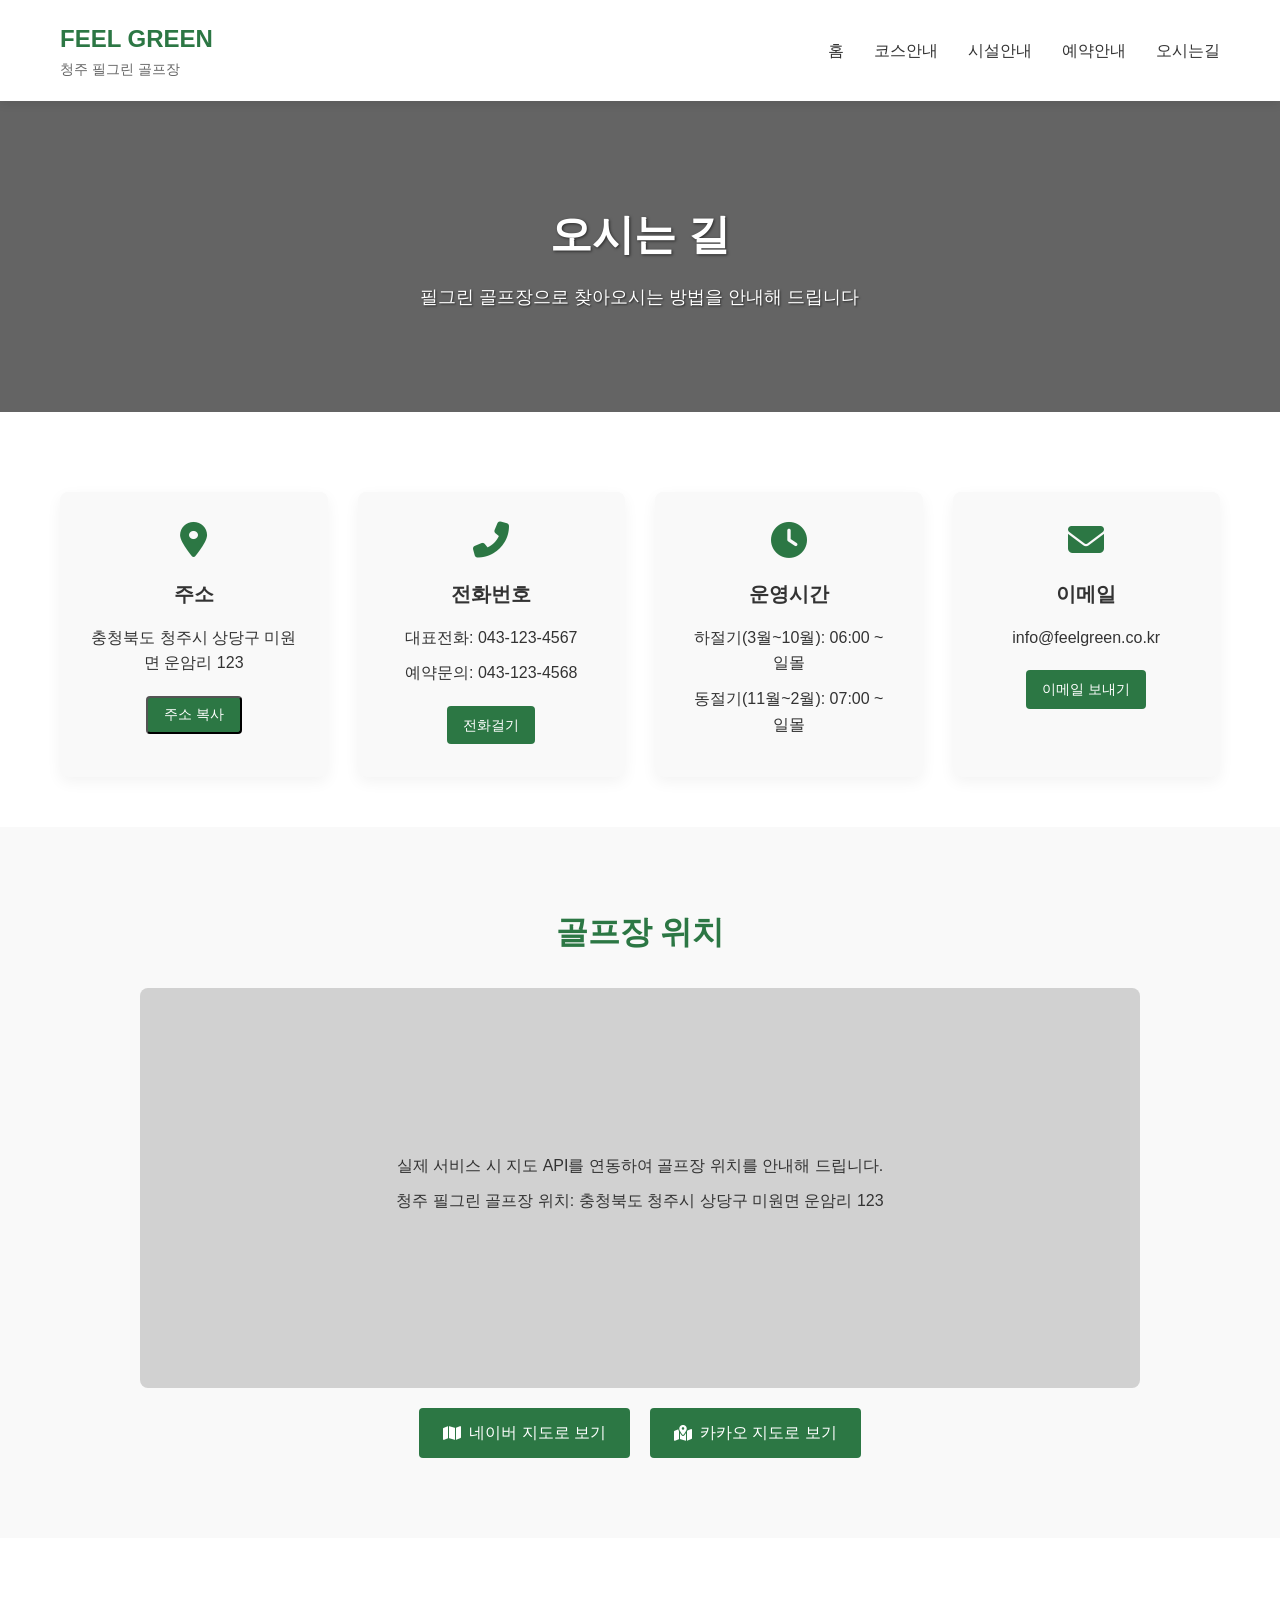
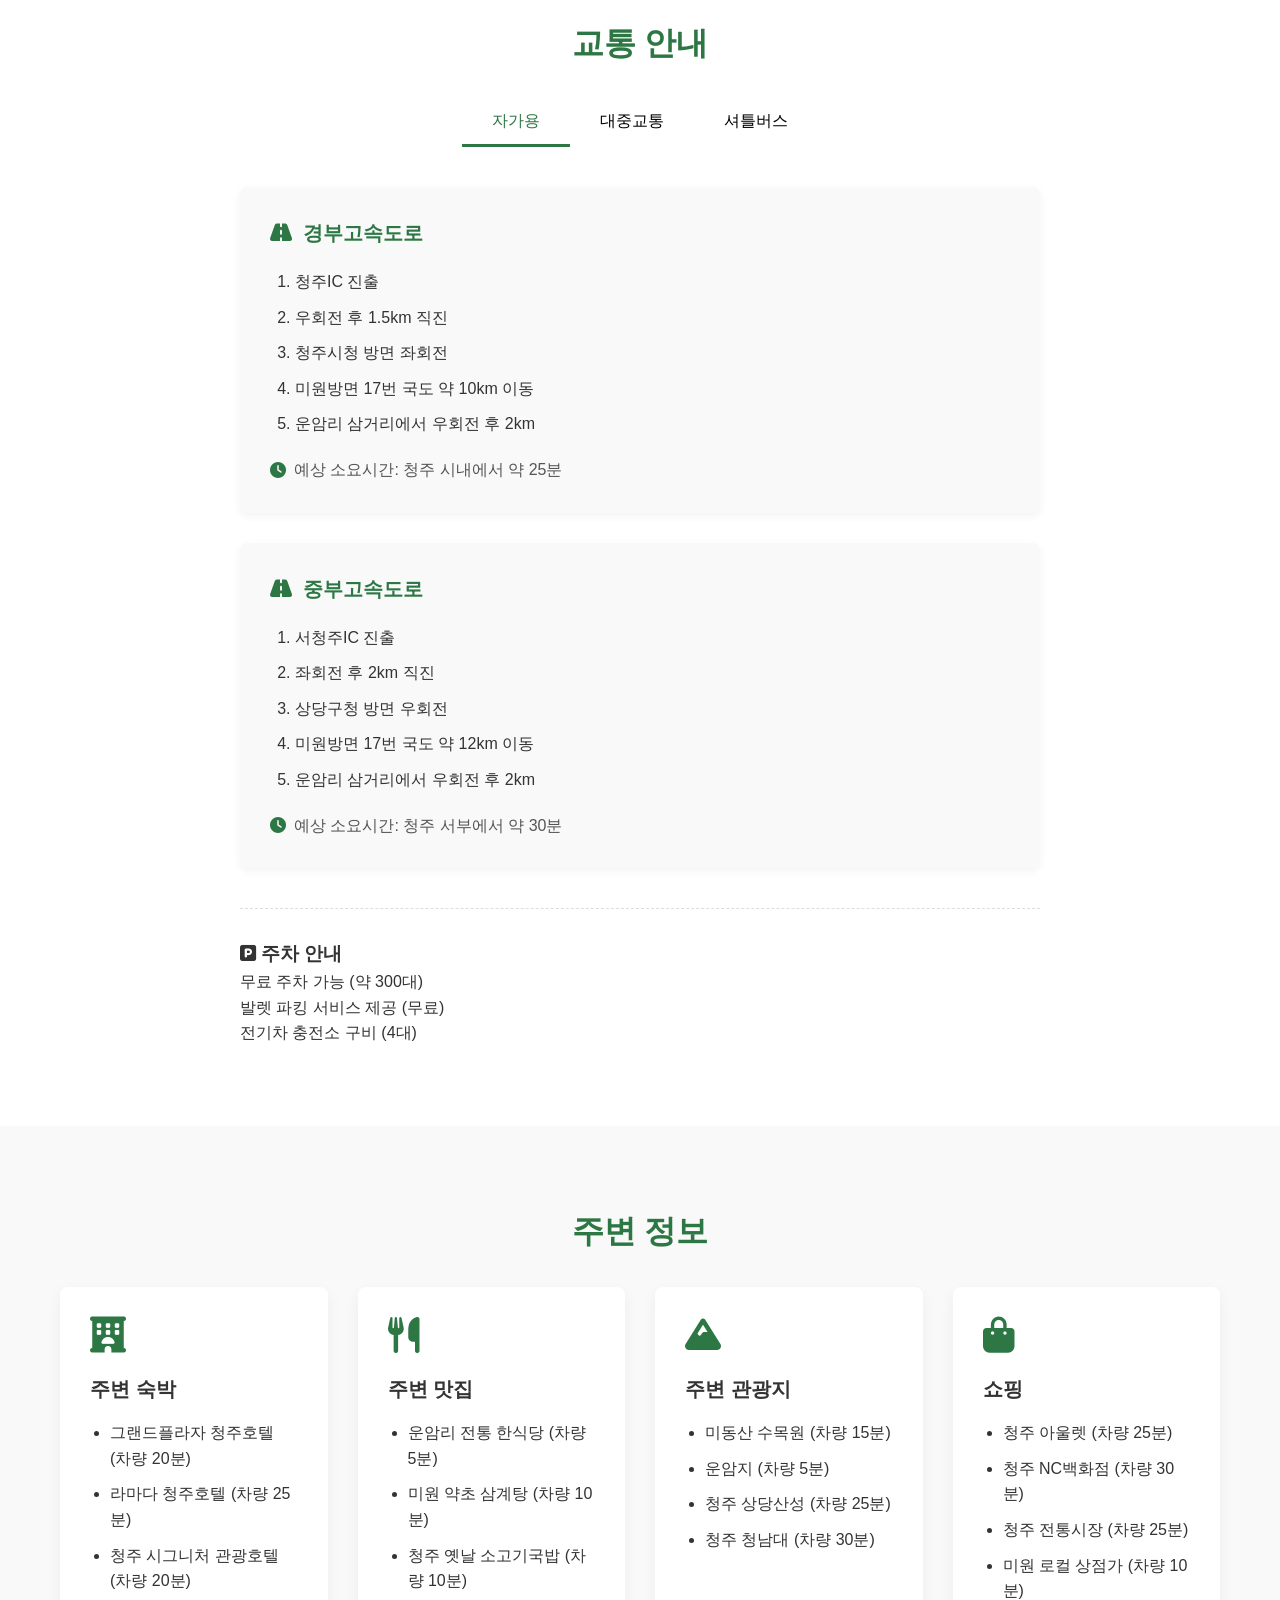
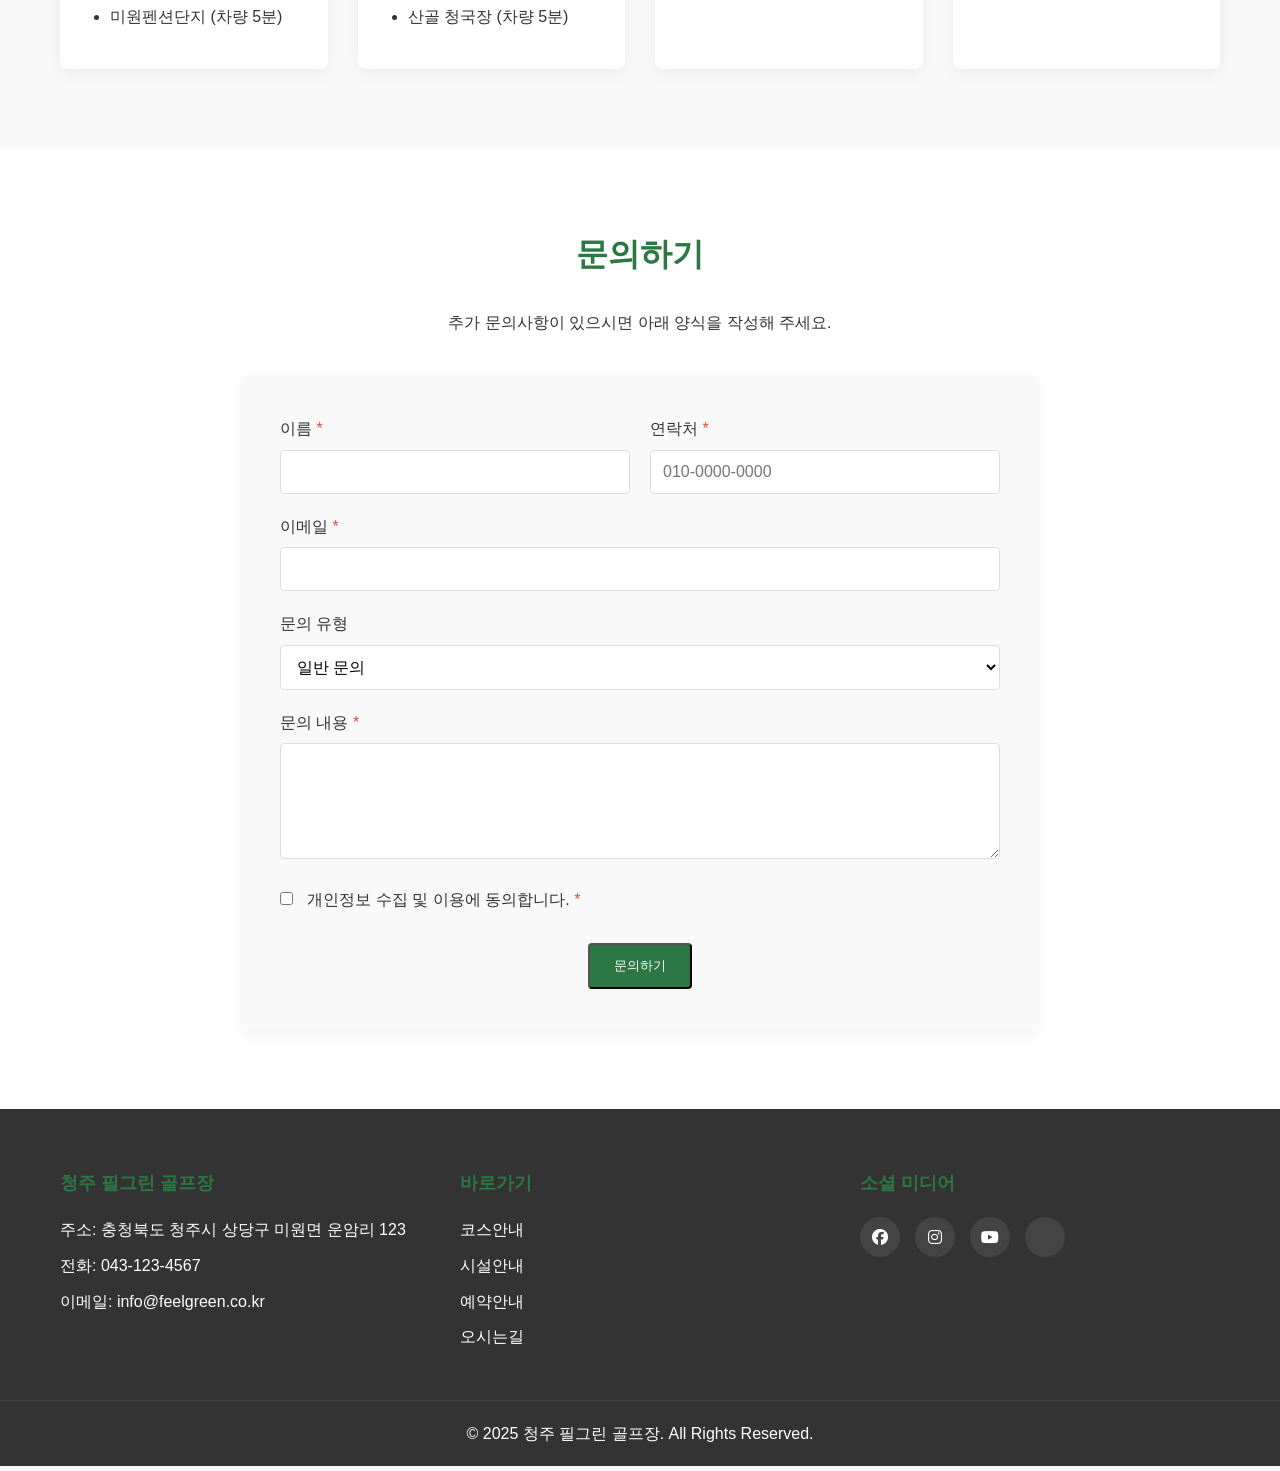
==== contact.html @ 8d5fa686 "파일명 수정" ====
<!DOCTYPE html>
<html lang="ko">
<head>
    <meta charset="UTF-8">
    <meta name="viewport" content="width=device-width, initial-scale=1.0">
    <title>오시는길 - 청주 필그린(FEEL GREEN) 골프장</title>
    <link rel="stylesheet" href="css/style.css">
    <link rel="stylesheet" href="css/contact.css">
    <link rel="stylesheet" href="https://cdnjs.cloudflare.com/ajax/libs/font-awesome/6.4.0/css/all.min.css">
</head>
<body>
    <header>
        <div class="header-container">
            <div class="logo">
                <h1>FEEL GREEN</h1>
                <p>청주 필그린 골프장</p>
            </div>
            <nav>
                <ul>
                    <li><a href="index.html">홈</a></li>
                    <li><a href="course.html">코스안내</a></li>
                    <li><a href="facilities.html">시설안내</a></li>
                    <li><a href="reservation.html">예약안내</a></li>
                    <li><a href="contact.html">오시는길</a></li>
                </ul>
            </nav>
        </div>
    </header>

    <section class="page-header">
        <div class="page-header-content">
            <h1>오시는 길</h1>
            <p>필그린 골프장으로 찾아오시는 방법을 안내해 드립니다</p>
        </div>
    </section>

    <section class="contact-info">
        <div class="container">
            <div class="info-cards">
                <div class="info-card">
                    <i class="fas fa-map-marker-alt"></i>
                    <h3>주소</h3>
                    <p>충청북도 청주시 상당구 미원면 운암리 123</p>
                    <button class="btn btn-sm copy-btn" data-text="충청북도 청주시 상당구 미원면 운암리 123">주소 복사</button>
                </div>
                <div class="info-card">
                    <i class="fas fa-phone-alt"></i>
                    <h3>전화번호</h3>
                    <p>대표전화: 043-123-4567</p>
                    <p>예약문의: 043-123-4568</p>
                    <a href="tel:043-123-4567" class="btn btn-sm">전화걸기</a>
                </div>
                <div class="info-card">
                    <i class="fas fa-clock"></i>
                    <h3>운영시간</h3>
                    <p>하절기(3월~10월): 06:00 ~ 일몰</p>
                    <p>동절기(11월~2월): 07:00 ~ 일몰</p>
                </div>
                <div class="info-card">
                    <i class="fas fa-envelope"></i>
                    <h3>이메일</h3>
                    <p>info@feelgreen.co.kr</p>
                    <a href="mailto:info@feelgreen.co.kr" class="btn btn-sm">이메일 보내기</a>
                </div>
            </div>
        </div>
    </section>

    <section class="map-section">
        <div class="container">
            <h2>골프장 위치</h2>
            <div class="map-container">
                <!-- 실제 서비스 시 네이버 또는 카카오 지도 API를 이용한 지도 삽입 -->
                <div id="map" class="map-placeholder">
                    <div class="map-overlay">
                        <p>실제 서비스 시 지도 API를 연동하여 골프장 위치를 안내해 드립니다.</p>
                        <p>청주 필그린 골프장 위치: 충청북도 청주시 상당구 미원면 운암리 123</p>
                    </div>
                </div>
                <div class="map-buttons">
                    <a href="https://map.naver.com" target="_blank" class="btn map-btn"><i class="fas fa-map"></i> 네이버 지도로 보기</a>
                    <a href="https://map.kakao.com" target="_blank" class="btn map-btn"><i class="fas fa-map-marked-alt"></i> 카카오 지도로 보기</a>
                </div>
            </div>
        </div>
    </section>

    <section class="directions">
        <div class="container">
            <h2>교통 안내</h2>
            
            <div class="direction-tabs">
                <button class="tab-btn active" data-tab="car">자가용</button>
                <button class="tab-btn" data-tab="public">대중교통</button>
                <button class="tab-btn" data-tab="shuttle">셔틀버스</button>
            </div>
            
            <div class="tab-content active" id="car-content">
                <div class="direction-ways">
                    <div class="way">
                        <h3><i class="fas fa-road"></i> 경부고속도로</h3>
                        <ol>
                            <li>청주IC 진출</li>
                            <li>우회전 후 1.5km 직진</li>
                            <li>청주시청 방면 좌회전</li>
                            <li>미원방면 17번 국도 약 10km 이동</li>
                            <li>운암리 삼거리에서 우회전 후 2km</li>
                        </ol>
                        <p class="driving-time"><i class="fas fa-clock"></i> 예상 소요시간: 청주 시내에서 약 25분</p>
                    </div>
                    
                    <div class="way">
                        <h3><i class="fas fa-road"></i> 중부고속도로</h3>
                        <ol>
                            <li>서청주IC 진출</li>
                            <li>좌회전 후 2km 직진</li>
                            <li>상당구청 방면 우회전</li>
                            <li>미원방면 17번 국도 약 12km 이동</li>
                            <li>운암리 삼거리에서 우회전 후 2km</li>
                        </ol>
                        <p class="driving-time"><i class="fas fa-clock"></i> 예상 소요시간: 청주 서부에서 약 30분</p>
                    </div>
                    
                    <div class="parking-info">
                        <h3><i class="fas fa-parking"></i> 주차 안내</h3>
                        <ul>
                            <li>무료 주차 가능 (약 300대)</li>
                            <li>발렛 파킹 서비스 제공 (무료)</li>
                            <li>전기차 충전소 구비 (4대)</li>
                        </ul>
                    </div>
                </div>
            </div>
            
            <div class="tab-content" id="public-content">
                <div class="direction-ways">
                    <div class="way">
                        <h3><i class="fas fa-bus"></i> 버스 이용</h3>
                        <ul>
                            <li>청주시외버스터미널에서 미원행 버스 탑승 (105번, 106번)</li>
                            <li>운암리 정류장 하차 (약 40분 소요)</li>
                            <li>골프장까지 도보 약 15분 또는 택시 이용</li>
                        </ul>
                        <p>버스 운행시간: 오전 6시 ~ 오후 8시 (배차간격 약 30분)</p>
                    </div>
                    
                    <div class="way">
                        <h3><i class="fas fa-taxi"></i> 택시 이용</h3>
                        <ul>
                            <li>청주 시내에서 택시 이용 시 약 25분 소요</li>
                            <li>요금: 약 20,000원 ~ 25,000원</li>
                        </ul>
                        <p>콜택시 예약: 043-300-3000</p>
                    </div>
                </div>
            </div>
            
            <div class="tab-content" id="shuttle-content">
                <div class="direction-ways">
                    <div class="way">
                        <h3><i class="fas fa-shuttle-van"></i> 셔틀버스 안내</h3>
                        <p>필그린 골프장은 고객 편의를 위해 무료 셔틀버스를 운행하고 있습니다.</p>
                        
                        <div class="shuttle-route">
                            <h4>운행 노선</h4>
                            <p>청주시외버스터미널 → 청주고속버스터미널 → 청주시청 → 필그린 골프장</p>
                        </div>
                        
                        <div class="shuttle-time">
                            <h4>운행 시간</h4>
                            <table class="shuttle-table">
                                <thead>
                                    <tr>
                                        <th>구분</th>
                                        <th>1회</th>
                                        <th>2회</th>
                                        <th>3회</th>
                                    </tr>
                                </thead>
                                <tbody>
                                    <tr>
                                        <td>터미널 출발</td>
                                        <td>06:30</td>
                                        <td>08:30</td>
                                        <td>12:30</td>
                                    </tr>
                                    <tr>
                                        <td>골프장 도착</td>
                                        <td>07:10</td>
                                        <td>09:10</td>
                                        <td>13:10</td>
                                    </tr>
                                    <tr>
                                        <td>골프장 출발</td>
                                        <td>13:30</td>
                                        <td>16:30</td>
                                        <td>19:30</td>
                                    </tr>
                                    <tr>
                                        <td>터미널 도착</td>
                                        <td>14:10</td>
                                        <td>17:10</td>
                                        <td>20:10</td>
                                    </tr>
                                </tbody>
                            </table>
                        </div>
                        
                        <div class="shuttle-notes">
                            <h4>이용 안내</h4>
                            <ul>
                                <li>셔틀버스는 예약자에 한해 무료로 이용 가능합니다.</li>
                                <li>버스 이용 희망 시 예약 전날까지 전화로 예약해 주세요. (043-123-4567)</li>
                                <li>인원이 많을 경우 예약 순으로 탑승이 제한될 수 있습니다.</li>
                                <li>기상 상황에 따라 셔틀버스 운행이 변경될 수 있습니다.</li>
                            </ul>
                        </div>
                    </div>
                </div>
            </div>
        </div>
    </section>

    <section class="nearby-info">
        <div class="container">
            <h2>주변 정보</h2>
            
            <div class="nearby-grid">
                <div class="nearby-item">
                    <i class="fas fa-hotel"></i>
                    <h3>주변 숙박</h3>
                    <ul>
                        <li>그랜드플라자 청주호텔 (차량 20분)</li>
                        <li>라마다 청주호텔 (차량 25분)</li>
                        <li>청주 시그니처 관광호텔 (차량 20분)</li>
                        <li>미원펜션단지 (차량 5분)</li>
                    </ul>
                </div>
                <div class="nearby-item">
                    <i class="fas fa-utensils"></i>
                    <h3>주변 맛집</h3>
                    <ul>
                        <li>운암리 전통 한식당 (차량 5분)</li>
                        <li>미원 약초 삼계탕 (차량 10분)</li>
                        <li>청주 옛날 소고기국밥 (차량 10분)</li>
                        <li>산골 청국장 (차량 5분)</li>
                    </ul>
                </div>
                <div class="nearby-item">
                    <i class="fas fa-mountain"></i>
                    <h3>주변 관광지</h3>
                    <ul>
                        <li>미동산 수목원 (차량 15분)</li>
                        <li>운암지 (차량 5분)</li>
                        <li>청주 상당산성 (차량 25분)</li>
                        <li>청주 청남대 (차량 30분)</li>
                    </ul>
                </div>
                <div class="nearby-item">
                    <i class="fas fa-shopping-bag"></i>
                    <h3>쇼핑</h3>
                    <ul>
                        <li>청주 아울렛 (차량 25분)</li>
                        <li>청주 NC백화점 (차량 30분)</li>
                        <li>청주 전통시장 (차량 25분)</li>
                        <li>미원 로컬 상점가 (차량 10분)</li>
                    </ul>
                </div>
            </div>
        </div>
    </section>

    <section class="contact-form-section">
        <div class="container">
            <h2>문의하기</h2>
            <p>추가 문의사항이 있으시면 아래 양식을 작성해 주세요.</p>
            
            <form id="contact-form" class="contact-form">
                <div class="form-row">
                    <div class="form-group">
                        <label for="name">이름 <span class="required">*</span></label>
                        <input type="text" id="name" name="name" required>
                    </div>
                    
                    <div class="form-group">
                        <label for="phone">연락처 <span class="required">*</span></label>
                        <input type="tel" id="phone" name="phone" placeholder="010-0000-0000" required>
                    </div>
                </div>
                
                <div class="form-group">
                    <label for="email">이메일 <span class="required">*</span></label>
                    <input type="email" id="email" name="email" required>
                </div>
                
                <div class="form-group">
                    <label for="subject">문의 유형</label>
                    <select id="subject" name="subject">
                        <option value="general">일반 문의</option>
                        <option value="reservation">예약 문의</option>
                        <option value="direction">오시는 길 문의</option>
                        <option value="shuttle">셔틀버스 문의</option>
                        <option value="other">기타</option>
                    </select>
                </div>
                
                <div class="form-group">
                    <label for="message">문의 내용 <span class="required">*</span></label>
                    <textarea id="message" name="message" rows="5" required></textarea>
                </div>
                
                <div class="form-group">
                    <label class="checkbox-label">
                        <input type="checkbox" id="agree" name="agree" required>
                        <span>개인정보 수집 및 이용에 동의합니다. <span class="required">*</span></span>
                    </label>
                </div>
                
                <div class="form-button">
                    <button type="submit" class="btn">문의하기</button>
                </div>
            </form>
        </div>
    </section>

    <footer>
        <div class="footer-container">
            <div class="footer-info">
                <h3>청주 필그린 골프장</h3>
                <p>주소: 충청북도 청주시 상당구 미원면 운암리 123</p>
                <p>전화: 043-123-4567</p>
                <p>이메일: info@feelgreen.co.kr</p>
            </div>
            <div class="footer-links">
                <h3>바로가기</h3>
                <ul>
                    <li><a href="course.html">코스안내</a></li>
                    <li><a href="facilities.html">시설안내</a></li>
                    <li><a href="reservation.html">예약안내</a></li>
                    <li><a href="contact.html">오시는길</a></li>
                </ul>
            </div>
            <div class="footer-social">
                <h3>소셜 미디어</h3>
                <div class="social-icons">
                    <a href="#"><i class="fab fa-facebook"></i></a>
                    <a href="#"><i class="fab fa-instagram"></i></a>
                    <a href="#"><i class="fab fa-youtube"></i></a>
                    <a href="#"><i class="fab fa-kakao"></i></a>
                </div>
            </div>
        </div>
        <div class="footer-bottom">
            <p>&copy; 2025 청주 필그린 골프장. All Rights Reserved.</p>
        </div>
    </footer>

    <script src="js/script.js"></script>
    <script src="js/contact.js"></script>
</body>
</html>
---- css/style.css ----
/* 기본 스타일 리셋 */
* {
    margin: 0;
    padding: 0;
    box-sizing: border-box;
}

body {
    font-family: 'Noto Sans KR', Arial, sans-serif;
    line-height: 1.6;
    color: #333;
    background-color: #f9f9f9;
}

a {
    text-decoration: none;
    color: inherit;
}

ul {
    list-style: none;
}

img {
    max-width: 100%;
    height: auto;
}

/* 공통 컨테이너 스타일 */
.header-container, 
.footer-container,
.hero-content,
.features,
.about,
.cta {
    max-width: 1200px;
    margin: 0 auto;
    padding: 0 20px;
}

section {
    padding: 80px 0;
}

/* 버튼 스타일 */
.btn {
    display: inline-block;
    background-color: #2c7744;
    color: white;
    padding: 12px 24px;
    border-radius: 4px;
    font-weight: 500;
    transition: background-color 0.3s ease;
}

.btn:hover {
    background-color: #1e5e30;
}

.btn-outline {
    background-color: transparent;
    border: 2px solid #2c7744;
    color: #2c7744;
}

.btn-outline:hover {
    background-color: #2c7744;
    color: white;
}

/* 헤더 스타일 */
header {
    background-color: white;
    box-shadow: 0 2px 10px rgba(0, 0, 0, 0.1);
    position: sticky;
    top: 0;
    z-index: 1000;
}

.header-container {
    display: flex;
    justify-content: space-between;
    align-items: center;
    padding: 20px;
}

.logo h1 {
    color: #2c7744;
    font-size: 24px;
    font-weight: 700;
}

.logo p {
    font-size: 14px;
    color: #666;
}

nav ul {
    display: flex;
}

nav ul li {
    margin-left: 30px;
}

nav ul li a {
    font-weight: 500;
    transition: color 0.3s ease;
}

nav ul li a:hover {
    color: #2c7744;
}

/* 히어로 섹션 */
.hero {
    background: linear-gradient(rgba(0, 0, 0, 0.5), rgba(0, 0, 0, 0.5)), url('../images/hero.jpg');
    background-size: cover;
    background-position: center;
    color: white;
    text-align: center;
    padding: 150px 0;
}

.hero-content {
    max-width: 800px;
}

.hero h2 {
    font-size: 42px;
    margin-bottom: 20px;
    text-shadow: 1px 1px 3px rgba(0, 0, 0, 0.6);
}

.hero p {
    font-size: 18px;
    margin-bottom: 30px;
    text-shadow: 1px 1px 2px rgba(0, 0, 0, 0.6);
}

/* 특징 섹션 */
.features {
    display: grid;
    grid-template-columns: repeat(3, 1fr);
    gap: 30px;
    text-align: center;
}

.feature {
    background-color: white;
    padding: 40px 30px;
    border-radius: 8px;
    box-shadow: 0 5px 15px rgba(0, 0, 0, 0.05);
    transition: transform 0.3s ease;
}

.feature:hover {
    transform: translateY(-10px);
}

.feature i {
    font-size: 36px;
    color: #2c7744;
    margin-bottom: 20px;
}

.feature h3 {
    margin-bottom: 15px;
    font-size: 20px;
}

/* 소개 섹션 */
.about {
    display: grid;
    grid-template-columns: 1fr 1fr;
    gap: 50px;
    align-items: center;
}

.about-content h2 {
    font-size: 32px;
    margin-bottom: 20px;
    color: #2c7744;
}

.about-content p {
    margin-bottom: 20px;
}

.about-image img {
    border-radius: 8px;
    box-shadow: 0 5px 15px rgba(0, 0, 0, 0.1);
}

/* CTA 섹션 */
.cta {
    background-color: #f1f8f1;
    text-align: center;
    border-radius: 8px;
    padding: 60px 20px;
    margin: 40px auto;
}

.cta h2 {
    font-size: 32px;
    margin-bottom: 15px;
    color: #2c7744;
}

.cta p {
    margin-bottom: 30px;
    font-size: 18px;
}

.cta-buttons {
    display: flex;
    justify-content: center;
    gap: 20px;
}

/* 푸터 스타일 */
footer {
    background-color: #333;
    color: #fff;
    padding: 60px 0 0;
}

.footer-container {
    display: grid;
    grid-template-columns: repeat(3, 1fr);
    gap: 40px;
}

.footer-info h3,
.footer-links h3,
.footer-social h3 {
    color: #2c7744;
    margin-bottom: 20px;
    font-size: 18px;
}

.footer-info p {
    margin-bottom: 10px;
}

.footer-links ul li {
    margin-bottom: 10px;
}

.footer-links ul li a:hover {
    color: #2c7744;
}

.social-icons {
    display: flex;
    gap: 15px;
}

.social-icons a {
    display: flex;
    align-items: center;
    justify-content: center;
    width: 40px;
    height: 40px;
    background-color: #444;
    border-radius: 50%;
    transition: background-color 0.3s ease;
}

.social-icons a:hover {
    background-color: #2c7744;
}

.footer-bottom {
    text-align: center;
    padding: 20px 0;
    margin-top: 40px;
    border-top: 1px solid #444;
}

/* 반응형 스타일 */
@media (max-width: 992px) {
    .features {
        grid-template-columns: repeat(2, 1fr);
    }
    
    .about {
        grid-template-columns: 1fr;
        text-align: center;
    }
    
    .about-image {
        order: -1;
    }
    
    .footer-container {
        grid-template-columns: repeat(2, 1fr);
    }
}

@media (max-width: 768px) {
    .header-container {
        flex-direction: column;
    }
    
    nav ul {
        margin-top: 20px;
    }
    
    nav ul li {
        margin-left: 15px;
        margin-right: 15px;
    }
    
    .hero h2 {
        font-size: 32px;
    }
    
    .features {
        grid-template-columns: 1fr;
    }
    
    .cta-buttons {
        flex-direction: column;
        align-items: center;
    }
    
    .footer-container {
        grid-template-columns: 1fr;
        text-align: center;
    }
    
    .social-icons {
        justify-content: center;
    }
}
---- css/contact.css ----
/* 오시는 길 페이지 스타일 */
.container {
    max-width: 1200px;
    margin: 0 auto;
    padding: 0 20px;
}

/* 페이지 헤더 */
.page-header {
    background: linear-gradient(rgba(0, 0, 0, 0.6), rgba(0, 0, 0, 0.6)), url('../images/contact-header.jpg');
    background-size: cover;
    background-position: center;
    color: white;
    text-align: center;
    padding: 100px 0;
}

.page-header h1 {
    font-size: 42px;
    margin-bottom: 15px;
    text-shadow: 1px 1px 3px rgba(0, 0, 0, 0.6);
}

.page-header p {
    font-size: 18px;
    text-shadow: 1px 1px 2px rgba(0, 0, 0, 0.6);
}

/* 섹션 공통 스타일 */
section {
    padding: 80px 0;
}

section h2 {
    font-size: 32px;
    margin-bottom: 30px;
    color: #2c7744;
    text-align: center;
}

/* 연락처 정보 카드 */
.contact-info {
    background-color: white;
    padding: 80px 0 50px;
}

.info-cards {
    display: grid;
    grid-template-columns: repeat(4, 1fr);
    gap: 30px;
}

.info-card {
    background-color: #f9f9f9;
    padding: 30px;
    border-radius: 8px;
    box-shadow: 0 5px 15px rgba(0, 0, 0, 0.05);
    text-align: center;
    transition: transform 0.3s ease;
}

.info-card:hover {
    transform: translateY(-10px);
}

.info-card i {
    font-size: 36px;
    color: #2c7744;
    margin-bottom: 20px;
}

.info-card h3 {
    margin-bottom: 15px;
    font-size: 20px;
}

.info-card p {
    margin-bottom: 10px;
    line-height: 1.6;
}

.info-card .btn {
    margin-top: 10px;
}

.btn-sm {
    padding: 8px 16px;
    font-size: 14px;
}

/* 지도 섹션 */
.map-section {
    background-color: #f9f9f9;
    padding: 80px 0;
}

.map-container {
    max-width: 1000px;
    margin: 0 auto;
}

.map-placeholder {
    width: 100%;
    height: 400px;
    background-color: #e9e9e9;
    border-radius: 8px;
    margin-bottom: 20px;
    position: relative;
    overflow: hidden;
}

.map-overlay {
    position: absolute;
    top: 0;
    left: 0;
    width: 100%;
    height: 100%;
    display: flex;
    flex-direction: column;
    justify-content: center;
    align-items: center;
    background-color: rgba(0, 0, 0, 0.1);
    padding: 20px;
    text-align: center;
}

.map-overlay p {
    margin-bottom: 10px;
    max-width: 80%;
    line-height: 1.6;
}

.map-buttons {
    display: flex;
    justify-content: center;
    gap: 20px;
}

.map-btn {
    display: inline-flex;
    align-items: center;
}

.map-btn i {
    margin-right: 8px;
}

/* 교통 안내 */
.directions {
    background-color: white;
    padding: 80px 0;
}

.direction-tabs {
    display: flex;
    justify-content: center;
    margin-bottom: 40px;
}

.tab-btn {
    background-color: transparent;
    border: none;
    padding: 12px 30px;
    font-size: 16px;
    font-weight: 500;
    cursor: pointer;
    border-bottom: 3px solid transparent;
    transition: all 0.3s ease;
}

.tab-btn:hover {
    color: #2c7744;
}

.tab-btn.active {
    color: #2c7744;
    border-bottom-color: #2c7744;
}

.tab-content {
    display: none;
}

.tab-content.active {
    display: block;
}

.direction-ways {
    max-width: 800px;
    margin: 0 auto;
}

.way {
    background-color: #f9f9f9;
    padding: 30px;
    border-radius: 8px;
    box-shadow: 0 3px 10px rgba(0, 0, 0, 0.05);
    margin-bottom: 30px;
}

.way:last-child {
    margin-bottom: 0;
}

.way h3 {
    display: flex;
    align-items: center;
    margin-bottom: 20px;
    font-size: 20px;
    color: #2c7744;
}

.way h3 i {
    margin-right: 10px;
}

.way ol, .way ul {
    margin-left: 25px;
    margin-bottom: 20px;
}

.way ol li, .way ul li {
    margin-bottom: 10px;
    line-height: 1.6;
}

.driving-time {
    font-weight: 500;
    color: #555;
    display: flex;
    align-items: center;
}

.driving-time i {
    margin-right: 8px;
    color: #2c7744;
}

.parking-info {
    margin-top: 40px;
    padding-top: 30px;
    border-top: 1px dashed #ddd;
}

.shuttle-route, .shuttle-time, .shuttle-notes {
    margin-bottom: 30px;
}

.shuttle-route h4, .shuttle-time h4, .shuttle-notes h4 {
    font-size: 18px;
    margin-bottom: 15px;
    color: #444;
}

.shuttle-table {
    width: 100%;
    border-collapse: collapse;
    margin-bottom: 20px;
}

.shuttle-table th, .shuttle-table td {
    padding: 12px;
    text-align: center;
    border: 1px solid #ddd;
}

.shuttle-table th {
    background-color: #f1f8f1;
    font-weight: 500;
}

.shuttle-table tr:nth-child(even) {
    background-color: #f9f9f9;
}

/* 주변 정보 */
.nearby-info {
    background-color: #f9f9f9;
    padding: 80px 0;
}

.nearby-grid {
    display: grid;
    grid-template-columns: repeat(4, 1fr);
    gap: 30px;
}

.nearby-item {
    background-color: white;
    padding: 30px;
    border-radius: 8px;
    box-shadow: 0 5px 15px rgba(0, 0, 0, 0.05);
    transition: transform 0.3s ease;
}

.nearby-item:hover {
    transform: translateY(-10px);
}

.nearby-item i {
    font-size: 36px;
    color: #2c7744;
    margin-bottom: 20px;
}

.nearby-item h3 {
    margin-bottom: 15px;
    font-size: 20px;
}

.nearby-item ul {
    list-style-type: disc;
    padding-left: 20px;
}

.nearby-item ul li {
    margin-bottom: 10px;
    line-height: 1.6;
}

/* 문의 양식 */
.contact-form-section {
    background-color: white;
    padding: 80px 0;
}

.contact-form-section p {
    text-align: center;
    max-width: 600px;
    margin: 0 auto 40px;
}

.contact-form {
    max-width: 800px;
    margin: 0 auto;
    background-color: #f9f9f9;
    padding: 40px;
    border-radius: 8px;
    box-shadow: 0 5px 15px rgba(0, 0, 0, 0.05);
}

.form-row {
    display: flex;
    gap: 20px;
    margin-bottom: 20px;
}

.form-row .form-group {
    flex: 1;
    margin-bottom: 0;
}

.form-group {
    margin-bottom: 20px;
}

.form-group label {
    display: block;
    margin-bottom: 8px;
    font-weight: 500;
}

.form-group input,
.form-group select,
.form-group textarea {
    width: 100%;
    padding: 12px;
    border: 1px solid #ddd;
    border-radius: 4px;
    font-size: 16px;
    background-color: white;
}

.form-group textarea {
    resize: vertical;
}

.required {
    color: #e74c3c;
}

.checkbox-label {
    display: flex;
    align-items: center;
}

.checkbox-label input {
    margin-right: 10px;
    width: auto;
}

.form-button {
    text-align: center;
    margin-top: 30px;
}

/* 에러 스타일 */
.error {
    border-color: #e74c3c !important;
}

.error-message {
    color: #e74c3c;
    font-size: 14px;
    margin-top: 5px;
}

/* 반응형 스타일 */
@media (max-width: 992px) {
    .info-cards {
        grid-template-columns: repeat(2, 1fr);
    }
    
    .nearby-grid {
        grid-template-columns: repeat(2, 1fr);
    }
}

@media (max-width: 768px) {
    .form-row {
        flex-direction: column;
        gap: 20px;
    }
    
    .info-cards {
        grid-template-columns: 1fr;
    }
    
    .map-buttons {
        flex-direction: column;
        align-items: center;
    }
    
    .nearby-grid {
        grid-template-columns: 1fr;
    }
    
    .contact-form {
        padding: 30px 20px;
    }
}
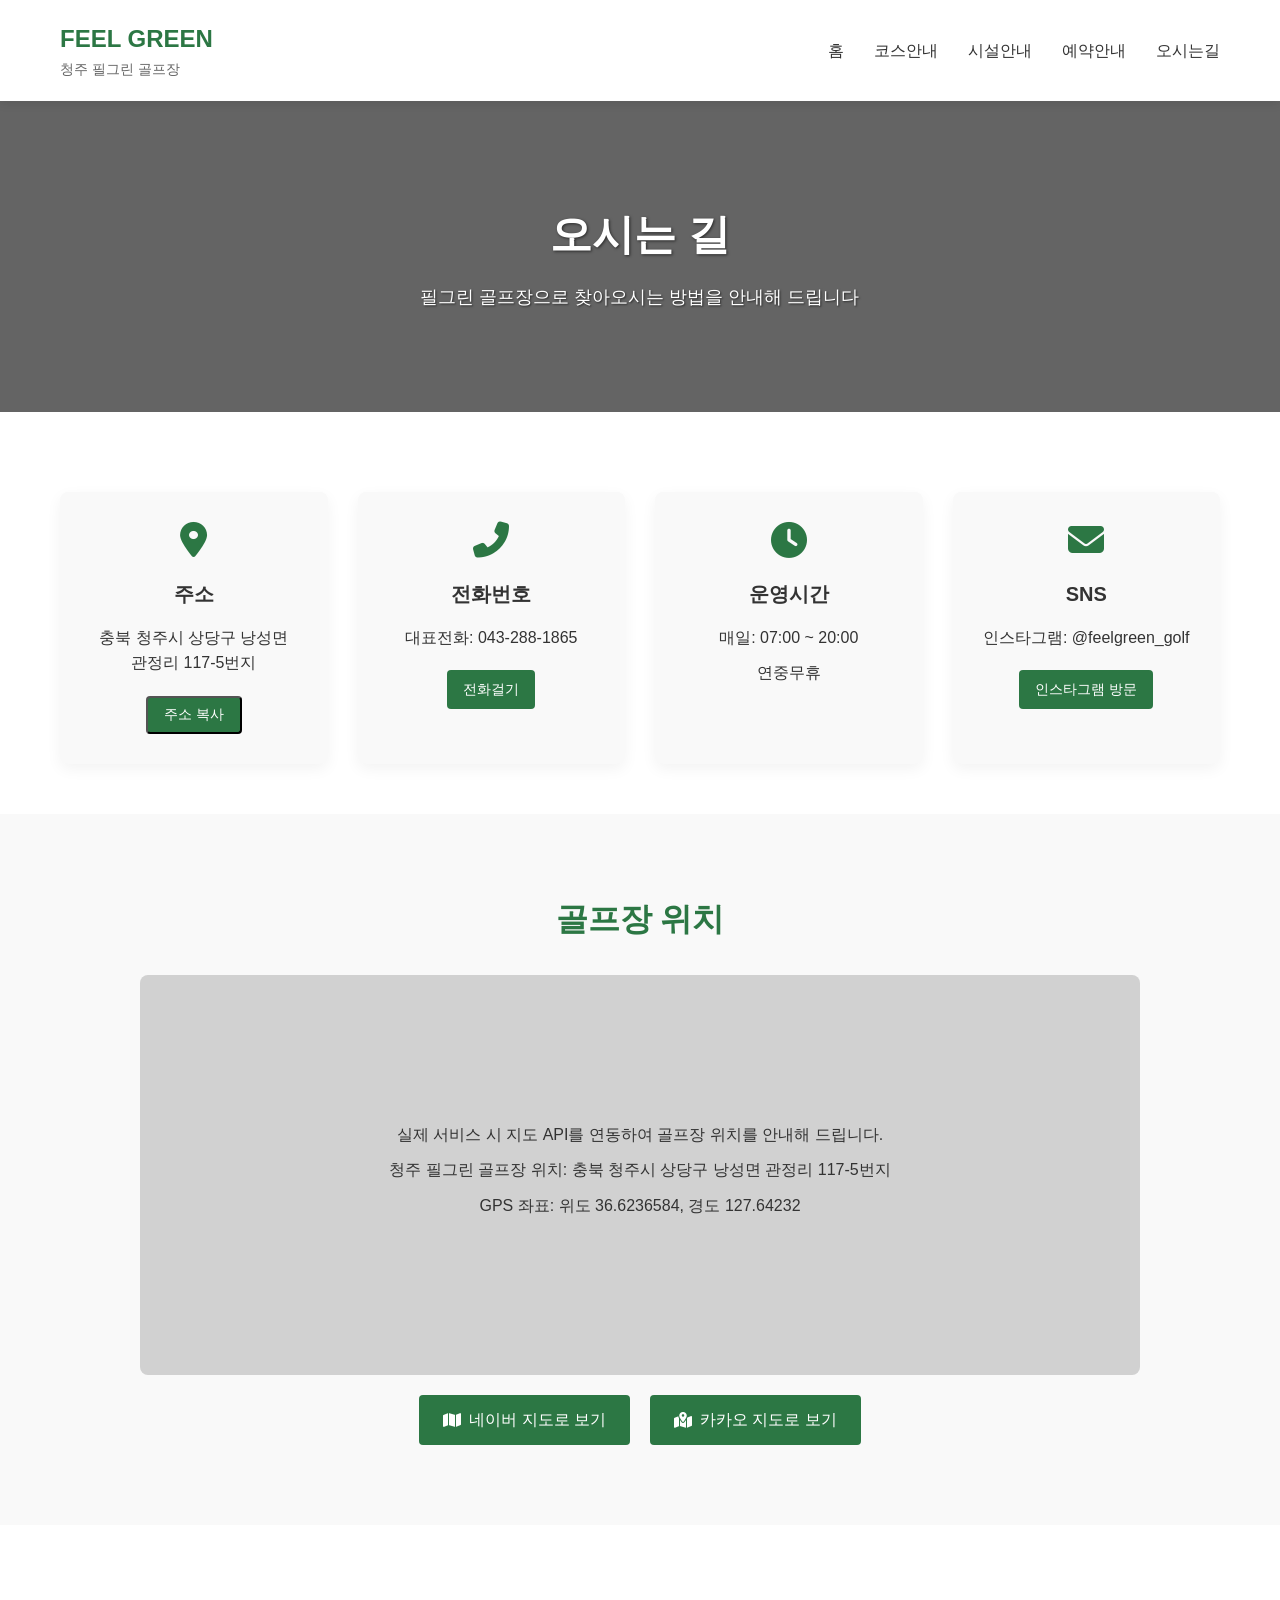
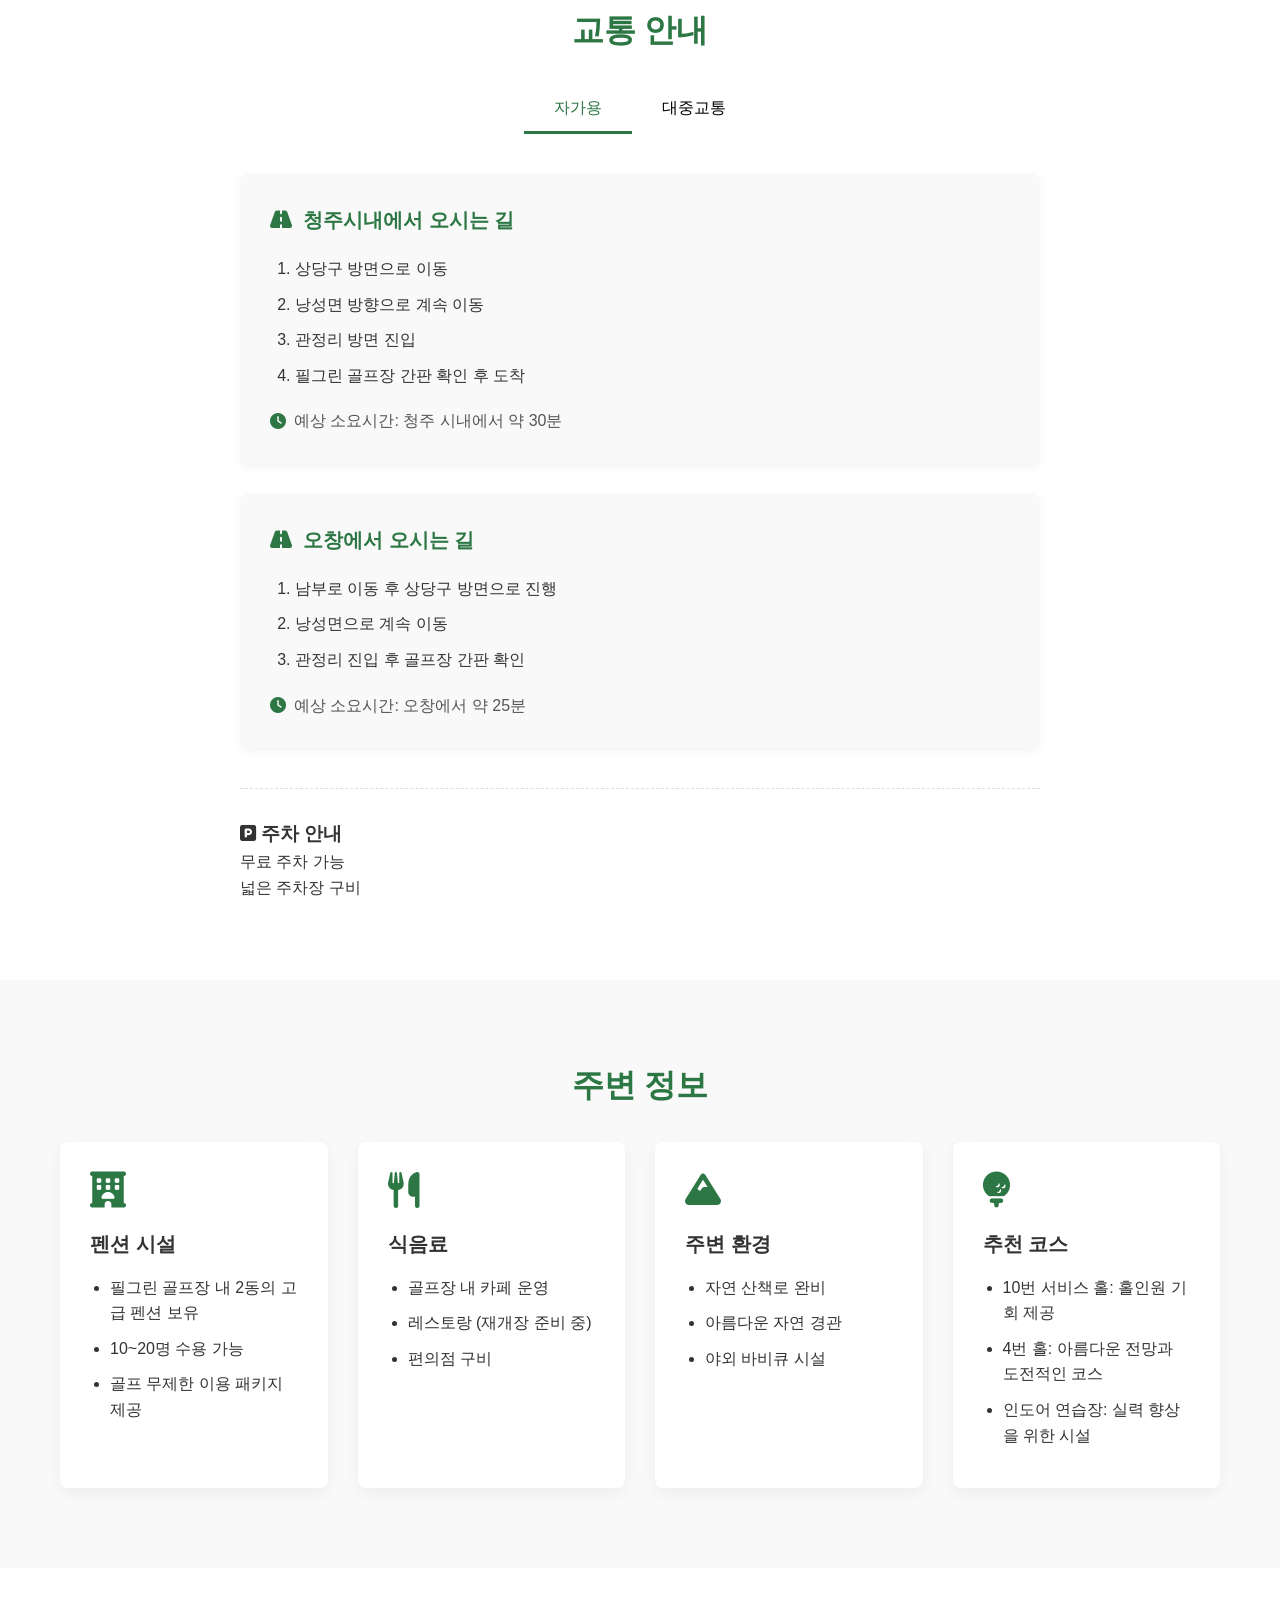
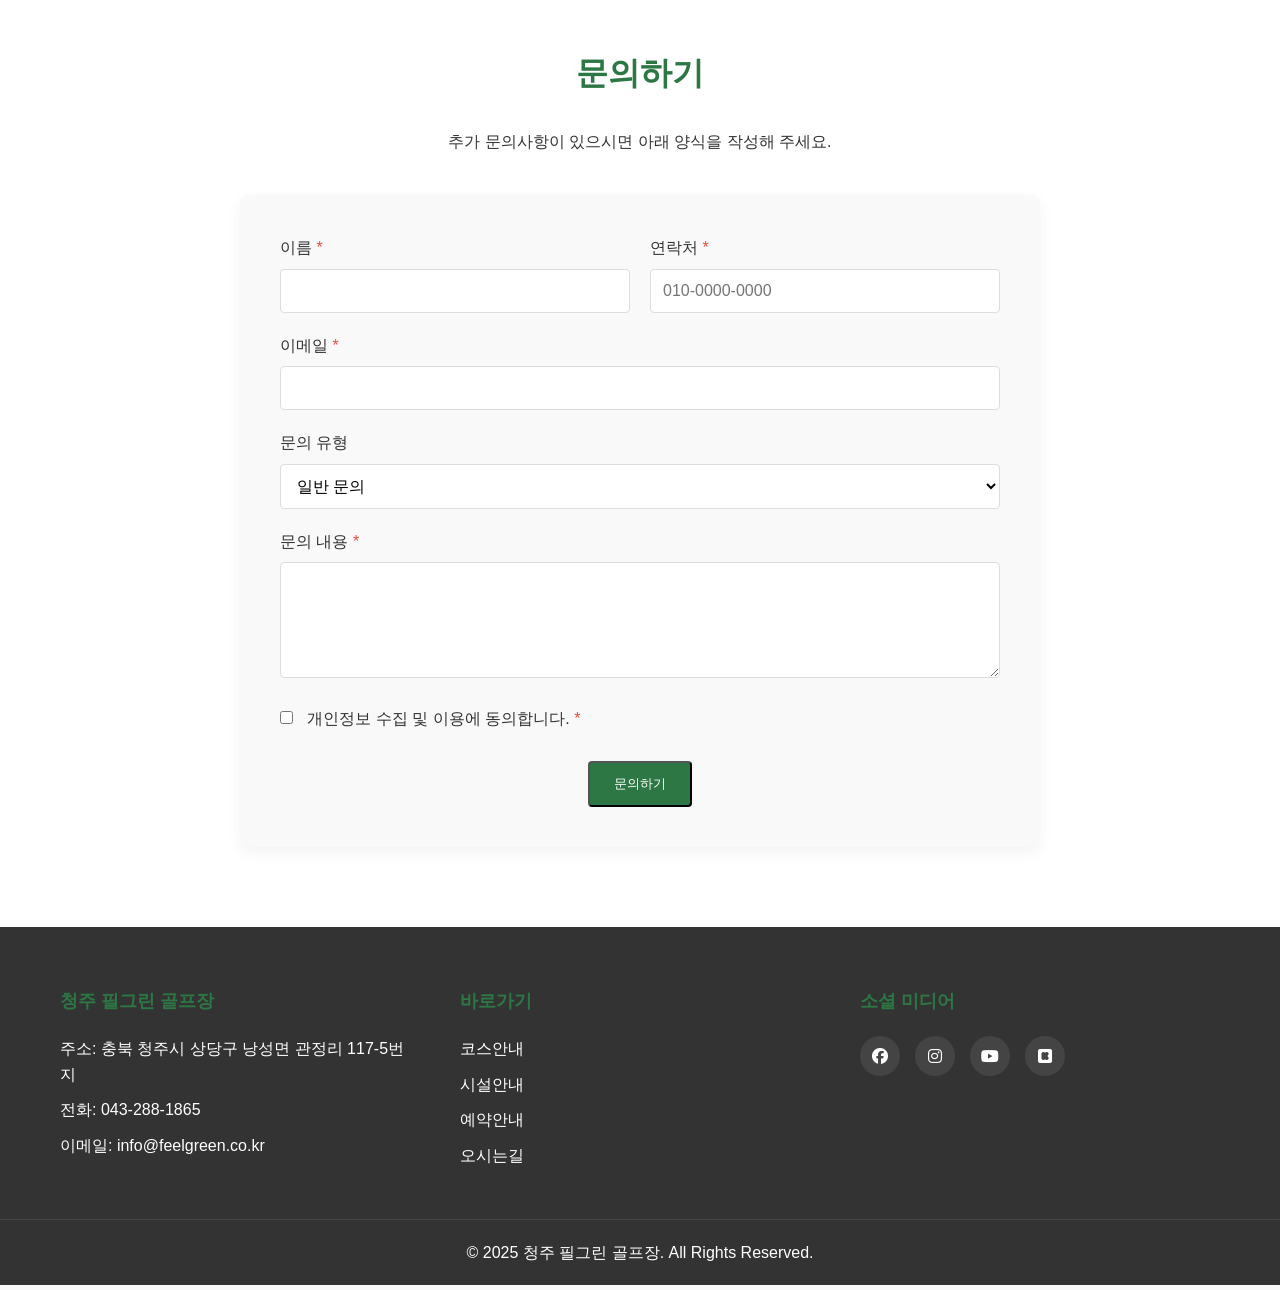
==== commit ac455c1b: "정보 업데이트" ====
--- a/contact.html
+++ b/contact.html
@@ -40,27 +40,26 @@
                 <div class="info-card">
                     <i class="fas fa-map-marker-alt"></i>
                     <h3>주소</h3>
-                    <p>충청북도 청주시 상당구 미원면 운암리 123</p>
-                    <button class="btn btn-sm copy-btn" data-text="충청북도 청주시 상당구 미원면 운암리 123">주소 복사</button>
+                    <p>충북 청주시 상당구 낭성면 관정리 117-5번지</p>
+                    <button class="btn btn-sm copy-btn" data-text="충북 청주시 상당구 낭성면 관정리 117-5번지">주소 복사</button>
                 </div>
                 <div class="info-card">
                     <i class="fas fa-phone-alt"></i>
                     <h3>전화번호</h3>
-                    <p>대표전화: 043-123-4567</p>
-                    <p>예약문의: 043-123-4568</p>
-                    <a href="tel:043-123-4567" class="btn btn-sm">전화걸기</a>
+                    <p>대표전화: 043-288-1865</p>
+                    <a href="tel:043-288-1865" class="btn btn-sm">전화걸기</a>
                 </div>
                 <div class="info-card">
                     <i class="fas fa-clock"></i>
                     <h3>운영시간</h3>
-                    <p>하절기(3월~10월): 06:00 ~ 일몰</p>
-                    <p>동절기(11월~2월): 07:00 ~ 일몰</p>
+                    <p>매일: 07:00 ~ 20:00</p>
+                    <p>연중무휴</p>
                 </div>
                 <div class="info-card">
                     <i class="fas fa-envelope"></i>
-                    <h3>이메일</h3>
-                    <p>info@feelgreen.co.kr</p>
-                    <a href="mailto:info@feelgreen.co.kr" class="btn btn-sm">이메일 보내기</a>
+                    <h3>SNS</h3>
+                    <p>인스타그램: @feelgreen_golf</p>
+                    <a href="https://www.instagram.com/feelgreen_golf" target="_blank" class="btn btn-sm">인스타그램 방문</a>
                 </div>
             </div>
         </div>
@@ -74,7 +73,8 @@
                 <div id="map" class="map-placeholder">
                     <div class="map-overlay">
                         <p>실제 서비스 시 지도 API를 연동하여 골프장 위치를 안내해 드립니다.</p>
-                        <p>청주 필그린 골프장 위치: 충청북도 청주시 상당구 미원면 운암리 123</p>
+                        <p>청주 필그린 골프장 위치: 충북 청주시 상당구 낭성면 관정리 117-5번지</p>
+                        <p>GPS 좌표: 위도 36.6236584, 경도 127.64232</p>
                     </div>
                 </div>
                 <div class="map-buttons">
@@ -92,41 +92,36 @@
             <div class="direction-tabs">
                 <button class="tab-btn active" data-tab="car">자가용</button>
                 <button class="tab-btn" data-tab="public">대중교통</button>
-                <button class="tab-btn" data-tab="shuttle">셔틀버스</button>
             </div>
             
             <div class="tab-content active" id="car-content">
                 <div class="direction-ways">
                     <div class="way">
-                        <h3><i class="fas fa-road"></i> 경부고속도로</h3>
+                        <h3><i class="fas fa-road"></i> 청주시내에서 오시는 길</h3>
                         <ol>
-                            <li>청주IC 진출</li>
-                            <li>우회전 후 1.5km 직진</li>
-                            <li>청주시청 방면 좌회전</li>
-                            <li>미원방면 17번 국도 약 10km 이동</li>
-                            <li>운암리 삼거리에서 우회전 후 2km</li>
+                            <li>상당구 방면으로 이동</li>
+                            <li>낭성면 방향으로 계속 이동</li>
+                            <li>관정리 방면 진입</li>
+                            <li>필그린 골프장 간판 확인 후 도착</li>
                         </ol>
-                        <p class="driving-time"><i class="fas fa-clock"></i> 예상 소요시간: 청주 시내에서 약 25분</p>
-                    </div>
-                    
-                    <div class="way">
-                        <h3><i class="fas fa-road"></i> 중부고속도로</h3>
+                        <p class="driving-time"><i class="fas fa-clock"></i> 예상 소요시간: 청주 시내에서 약 30분</p>
+                    </div>
+                    
+                    <div class="way">
+                        <h3><i class="fas fa-road"></i> 오창에서 오시는 길</h3>
                         <ol>
-                            <li>서청주IC 진출</li>
-                            <li>좌회전 후 2km 직진</li>
-                            <li>상당구청 방면 우회전</li>
-                            <li>미원방면 17번 국도 약 12km 이동</li>
-                            <li>운암리 삼거리에서 우회전 후 2km</li>
+                            <li>남부로 이동 후 상당구 방면으로 진행</li>
+                            <li>낭성면으로 계속 이동</li>
+                            <li>관정리 진입 후 골프장 간판 확인</li>
                         </ol>
-                        <p class="driving-time"><i class="fas fa-clock"></i> 예상 소요시간: 청주 서부에서 약 30분</p>
+                        <p class="driving-time"><i class="fas fa-clock"></i> 예상 소요시간: 오창에서 약 25분</p>
                     </div>
                     
                     <div class="parking-info">
                         <h3><i class="fas fa-parking"></i> 주차 안내</h3>
                         <ul>
-                            <li>무료 주차 가능 (약 300대)</li>
-                            <li>발렛 파킹 서비스 제공 (무료)</li>
-                            <li>전기차 충전소 구비 (4대)</li>
+                            <li>무료 주차 가능</li>
+                            <li>넓은 주차장 구비</li>
                         </ul>
                     </div>
                 </div>
@@ -137,84 +132,17 @@
                     <div class="way">
                         <h3><i class="fas fa-bus"></i> 버스 이용</h3>
                         <ul>
-                            <li>청주시외버스터미널에서 미원행 버스 탑승 (105번, 106번)</li>
-                            <li>운암리 정류장 하차 (약 40분 소요)</li>
-                            <li>골프장까지 도보 약 15분 또는 택시 이용</li>
+                            <li>청주 시내에서 낭성면 방면 버스 이용</li>
+                            <li>하차 후 택시 이용 (약 10분 소요)</li>
                         </ul>
-                        <p>버스 운행시간: 오전 6시 ~ 오후 8시 (배차간격 약 30분)</p>
                     </div>
                     
                     <div class="way">
                         <h3><i class="fas fa-taxi"></i> 택시 이용</h3>
                         <ul>
-                            <li>청주 시내에서 택시 이용 시 약 25분 소요</li>
-                            <li>요금: 약 20,000원 ~ 25,000원</li>
+                            <li>청주 시내에서 택시 이용 시 약 30분 소요</li>
+                            <li>요금: 약 15,000원 ~ 20,000원</li>
                         </ul>
-                        <p>콜택시 예약: 043-300-3000</p>
-                    </div>
-                </div>
-            </div>
-            
-            <div class="tab-content" id="shuttle-content">
-                <div class="direction-ways">
-                    <div class="way">
-                        <h3><i class="fas fa-shuttle-van"></i> 셔틀버스 안내</h3>
-                        <p>필그린 골프장은 고객 편의를 위해 무료 셔틀버스를 운행하고 있습니다.</p>
-                        
-                        <div class="shuttle-route">
-                            <h4>운행 노선</h4>
-                            <p>청주시외버스터미널 → 청주고속버스터미널 → 청주시청 → 필그린 골프장</p>
-                        </div>
-                        
-                        <div class="shuttle-time">
-                            <h4>운행 시간</h4>
-                            <table class="shuttle-table">
-                                <thead>
-                                    <tr>
-                                        <th>구분</th>
-                                        <th>1회</th>
-                                        <th>2회</th>
-                                        <th>3회</th>
-                                    </tr>
-                                </thead>
-                                <tbody>
-                                    <tr>
-                                        <td>터미널 출발</td>
-                                        <td>06:30</td>
-                                        <td>08:30</td>
-                                        <td>12:30</td>
-                                    </tr>
-                                    <tr>
-                                        <td>골프장 도착</td>
-                                        <td>07:10</td>
-                                        <td>09:10</td>
-                                        <td>13:10</td>
-                                    </tr>
-                                    <tr>
-                                        <td>골프장 출발</td>
-                                        <td>13:30</td>
-                                        <td>16:30</td>
-                                        <td>19:30</td>
-                                    </tr>
-                                    <tr>
-                                        <td>터미널 도착</td>
-                                        <td>14:10</td>
-                                        <td>17:10</td>
-                                        <td>20:10</td>
-                                    </tr>
-                                </tbody>
-                            </table>
-                        </div>
-                        
-                        <div class="shuttle-notes">
-                            <h4>이용 안내</h4>
-                            <ul>
-                                <li>셔틀버스는 예약자에 한해 무료로 이용 가능합니다.</li>
-                                <li>버스 이용 희망 시 예약 전날까지 전화로 예약해 주세요. (043-123-4567)</li>
-                                <li>인원이 많을 경우 예약 순으로 탑승이 제한될 수 있습니다.</li>
-                                <li>기상 상황에 따라 셔틀버스 운행이 변경될 수 있습니다.</li>
-                            </ul>
-                        </div>
                     </div>
                 </div>
             </div>
@@ -228,42 +156,38 @@
             <div class="nearby-grid">
                 <div class="nearby-item">
                     <i class="fas fa-hotel"></i>
-                    <h3>주변 숙박</h3>
-                    <ul>
-                        <li>그랜드플라자 청주호텔 (차량 20분)</li>
-                        <li>라마다 청주호텔 (차량 25분)</li>
-                        <li>청주 시그니처 관광호텔 (차량 20분)</li>
-                        <li>미원펜션단지 (차량 5분)</li>
+                    <h3>펜션 시설</h3>
+                    <ul>
+                        <li>필그린 골프장 내 2동의 고급 펜션 보유</li>
+                        <li>10~20명 수용 가능</li>
+                        <li>골프 무제한 이용 패키지 제공</li>
                     </ul>
                 </div>
                 <div class="nearby-item">
                     <i class="fas fa-utensils"></i>
-                    <h3>주변 맛집</h3>
-                    <ul>
-                        <li>운암리 전통 한식당 (차량 5분)</li>
-                        <li>미원 약초 삼계탕 (차량 10분)</li>
-                        <li>청주 옛날 소고기국밥 (차량 10분)</li>
-                        <li>산골 청국장 (차량 5분)</li>
+                    <h3>식음료</h3>
+                    <ul>
+                        <li>골프장 내 카페 운영</li>
+                        <li>레스토랑 (재개장 준비 중)</li>
+                        <li>편의점 구비</li>
                     </ul>
                 </div>
                 <div class="nearby-item">
                     <i class="fas fa-mountain"></i>
-                    <h3>주변 관광지</h3>
-                    <ul>
-                        <li>미동산 수목원 (차량 15분)</li>
-                        <li>운암지 (차량 5분)</li>
-                        <li>청주 상당산성 (차량 25분)</li>
-                        <li>청주 청남대 (차량 30분)</li>
-                    </ul>
-                </div>
-                <div class="nearby-item">
-                    <i class="fas fa-shopping-bag"></i>
-                    <h3>쇼핑</h3>
-                    <ul>
-                        <li>청주 아울렛 (차량 25분)</li>
-                        <li>청주 NC백화점 (차량 30분)</li>
-                        <li>청주 전통시장 (차량 25분)</li>
-                        <li>미원 로컬 상점가 (차량 10분)</li>
+                    <h3>주변 환경</h3>
+                    <ul>
+                        <li>자연 산책로 완비</li>
+                        <li>아름다운 자연 경관</li>
+                        <li>야외 바비큐 시설</li>
+                    </ul>
+                </div>
+                <div class="nearby-item">
+                    <i class="fas fa-golf-ball"></i>
+                    <h3>추천 코스</h3>
+                    <ul>
+                        <li>10번 서비스 홀: 홀인원 기회 제공</li>
+                        <li>4번 홀: 아름다운 전망과 도전적인 코스</li>
+                        <li>인도어 연습장: 실력 향상을 위한 시설</li>
                     </ul>
                 </div>
             </div>
@@ -299,7 +223,7 @@
                         <option value="general">일반 문의</option>
                         <option value="reservation">예약 문의</option>
                         <option value="direction">오시는 길 문의</option>
-                        <option value="shuttle">셔틀버스 문의</option>
+                        <option value="pension">펜션 이용 문의</option>
                         <option value="other">기타</option>
                     </select>
                 </div>
@@ -327,8 +251,8 @@
         <div class="footer-container">
             <div class="footer-info">
                 <h3>청주 필그린 골프장</h3>
-                <p>주소: 충청북도 청주시 상당구 미원면 운암리 123</p>
-                <p>전화: 043-123-4567</p>
+                <p>주소: 충북 청주시 상당구 낭성면 관정리 117-5번지</p>
+                <p>전화: 043-288-1865</p>
                 <p>이메일: info@feelgreen.co.kr</p>
             </div>
             <div class="footer-links">
@@ -344,9 +268,9 @@
                 <h3>소셜 미디어</h3>
                 <div class="social-icons">
                     <a href="#"><i class="fab fa-facebook"></i></a>
-                    <a href="#"><i class="fab fa-instagram"></i></a>
+                    <a href="https://www.instagram.com/feelgreen_golf" target="_blank"><i class="fab fa-instagram"></i></a>
                     <a href="#"><i class="fab fa-youtube"></i></a>
-                    <a href="#"><i class="fab fa-kakao"></i></a>
+                    <a href="#"><i class="fab fa-kickstarter"></i></a>
                 </div>
             </div>
         </div>
@@ -358,4 +282,4 @@
     <script src="js/script.js"></script>
     <script src="js/contact.js"></script>
 </body>
-</html>
+</html>
